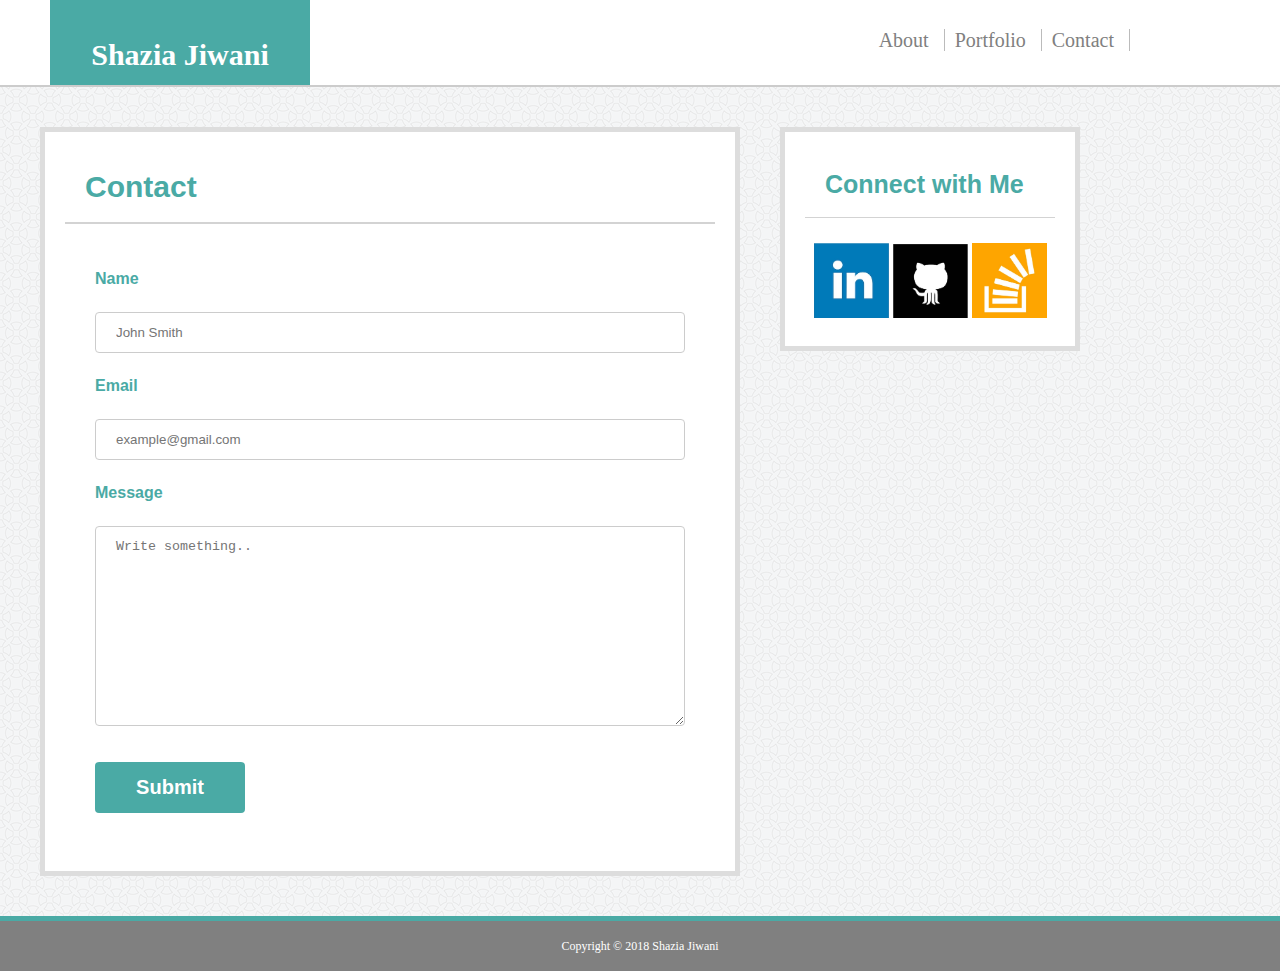
==== contact.html @ 3e583046 "Copying basic portfolio to work on responsive" ====
<!DOCTYPE html>
<html lang="en-us">

<head>
    <title>Shazia Jiwani</title>
    <link rel="stylesheet" type="text/css" href="assets/css/reset.css">
    <link rel="stylesheet" type="text/css" href="assets/css/style.css">

</head>
<body background="assets/images/circles-light.png">

<header>
    <div class="clearfix">
        <h1>Shazia Jiwani</h1>

        <div class="header_links">
            <ul>

                <li>  <a href="index.html">About  &nbsp;&nbsp;</a></li>
                <li><a href="portfolio.html"> Portfolio &nbsp;&nbsp; </a></li>
                <li id="last"><a href="contact.html">Contact &nbsp;&nbsp;</a></li>

            </ul>
        </div>
</header>

<div class="content">

<h2>Contact</h2>

    <form id = "contactform" action="form-data/data.php">

        <label for="name">Name&nbsp;&nbsp;</label>
        <input type="text" id="name" name="name" placeholder="John Smith"></br>

        <label for="email">Email&nbsp;&nbsp;</label>
        <input type="text" id="email" name="email" placeholder="example@gmail.com"></br>

        <label for="message">Message&nbsp;&nbsp;</label>
        <textarea id="message" name="message" placeholder="Write something.." style="height:200px"></textarea> </br>

        <input type="submit" value="Submit">

    </form>
</div>


<div class="aside">
    <h3>Connect with Me</h3>
    <div class="connectcontent">
        <a href="https://www.linkedin.com/in/shaziajiwani/" target="_blank"><img src="assets/images/Link.jpg" width="75"></a>
        <a href="https://github.com/jshazia" target="_blank"><img src="assets/images/Git.jpg" width="75"></a>
        <a href="https://stackexchange.com/users/12844687/shazia-jiwani" target="_blank"><img src="assets/images/Stack.jpg" width="75"></a>

    </div>
</div>


</div>
</body>

<footer>
    <p>Copyright &copy; 2018 Shazia Jiwani</p>
</footer>

</html>
---- assets/css/style.css ----
header {

    background-color: white;
    color: gray;
    border-bottom: 2px solid #cccccc;
    margin: 0px;
    width: 100%;

}

footer {

    position: relative;
    margin-top: -180px;
    height: 50px;
    clear: both;
    text-align: center;
    background-color: gray;
    color: white;
    font-size: 12px;
    border-top: 5px solid #4aaaa5;
}

#last {
    border-right: 0px;
}

h1{
    font-weight: bolder;
    padding: 40px;
    font-size: 30px;
    color: white;
    text-align: center;
    background: #4aaaa5;
    width: 180px;
    height: 5px;
    float: left;
    margin: 0px auto;
    margin-left: 50px;
}
ul {
    font-family: "Times New Roman";
    margin-right: 120px;
    display: inline;
    list-style-type: none;
    float: right;
    font-size: 20px;
    color: white;
    text-align: center;
    position: relative;
    padding: 25px;

}

li {

    float: left;
    padding: 5px;

}


.header_links a{
    color: gray;
    text-decoration: none;
    text-align: left;
    border-right: 1px solid #bbb;
}

 .header_links a:hover
 {
    font-weight: bolder;
    color:  #4aaaa5;
 }


h2 {
    font-size: 30px;
    font-weight: bold;
    padding: 20px;
    border-bottom: 2px solid lightgray;
    color: #4aaaa5;
    font-family: "Arial";

}

.connectcontent
{
    padding: 15px;
    text-align: center;
}

#me{
    float: left;
    padding: 20px;
}



p {
    padding: 10px;
    line-height: 30px;
}

h3 {
    text-align: left;
    font-size: 25px;
    font-weight: bold;
    border-bottom: 1px solid lightgray;
    color: #4aaaa5;
    font-family: 'Arial';
    padding: 20px;
    margin: 10px;
}



input[type=text]{

    width: 100%;
    padding: 12px 20px;
    margin: 8px 0;
    display: inline-block;
    border: 1px solid #ccc;
    border-radius: 4px;
    box-sizing: border-box;
}

textarea {

    width: 100%;
    padding: 12px 20px;
    margin: 8px 0;
    display: inline-block;
    border: 1px solid #ccc;
    border-radius: 4px;
    box-sizing: border-box;
}

#contactform{ color:#4aaaa5;
    font-family: Arial;
    font-weight: bold;
    line-height: 50px;
    padding: 30px;


}

input[type=submit] {
    width: 150px;
    font-size: 20px;
    font-weight: bold;
    background-color: #4aaaa5;
    color: white;
    padding: 14px 20px;
    margin: 8px 0;
    border: none;
    border-radius: 4px;
}


.aside{

    width: 270px;
    background: #ffffff;
    float: left;
    border: 5px solid #dddddd;
    margin: 40px;
    padding: 10px;


}


.content{
             width: 650px;
             background: #ffffff;
             border: 5px solid #dddddd;
             height: auto;
             margin: 40px auto;
             margin-left: 40px;
             float: left;
             padding: 20px;

         }









.clearfix::after {
    content: "";
    display: block;
    clear: both;
}
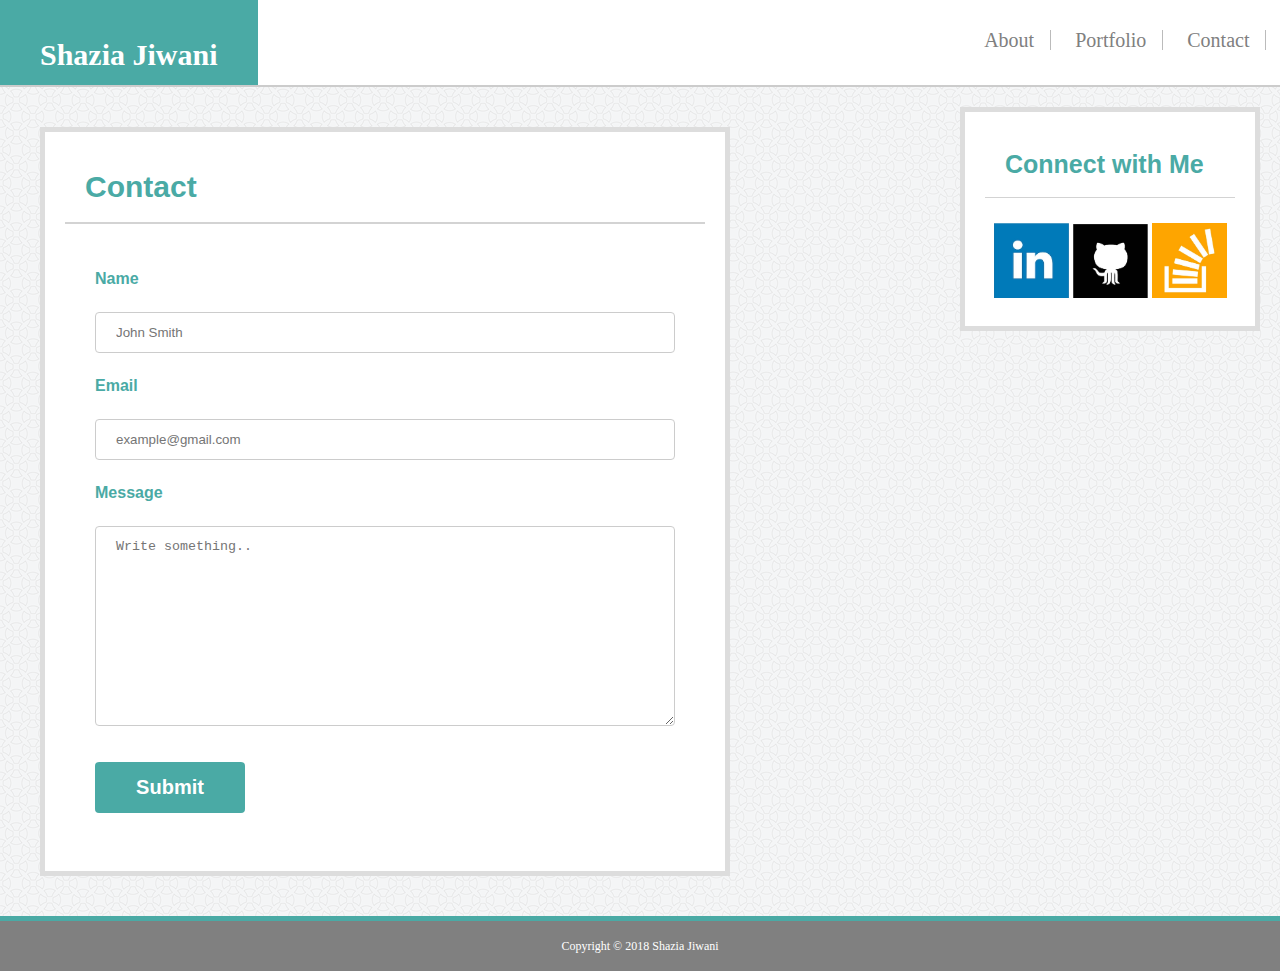
==== commit f8912255: "640px 768px and 980px responsive" ====
--- a/contact.html
+++ b/contact.html
@@ -5,6 +5,7 @@
     <title>Shazia Jiwani</title>
     <link rel="stylesheet" type="text/css" href="assets/css/reset.css">
     <link rel="stylesheet" type="text/css" href="assets/css/style.css">
+    <meta name="viewport" content="width=device-width, initial-scale=1.0">
 
 </head>
 <body background="assets/images/circles-light.png">
@@ -16,9 +17,9 @@
         <div class="header_links">
             <ul>
 
-                <li>  <a href="index.html">About  &nbsp;&nbsp;</a></li>
-                <li><a href="portfolio.html"> Portfolio &nbsp;&nbsp; </a></li>
-                <li id="last"><a href="contact.html">Contact &nbsp;&nbsp;</a></li>
+                <li>  <a href="index.html">About</a></li>
+                <li><a href="portfolio.html"> Portfolio </a></li>
+                <li id="last"><a href="contact.html">Contact</a></li>
 
             </ul>
         </div>
@@ -26,7 +27,7 @@
 
 <div class="content">
 
-<h2>Contact</h2>
+    <h2>Contact</h2>
 
     <form id = "contactform" action="form-data/data.php">
 
--- a/assets/css/style.css
+++ b/assets/css/style.css
@@ -6,7 +6,6 @@
     color: gray;
     border-bottom: 2px solid #cccccc;
     margin: 0px;
-    width: 100%;
 
 }
 
@@ -34,22 +33,16 @@
     color: white;
     text-align: center;
     background: #4aaaa5;
-    width: 180px;
     height: 5px;
     float: left;
-    margin: 0px auto;
-    margin-left: 50px;
-}
+}
+
 ul {
     font-family: "Times New Roman";
-    margin-right: 120px;
-    display: inline;
-    list-style-type: none;
     float: right;
     font-size: 20px;
     color: white;
     text-align: center;
-    position: relative;
     padding: 25px;
 
 }
@@ -63,18 +56,25 @@
 
 
 .header_links a{
+    margin: 0px 15px 0px 15px;
     color: gray;
     text-decoration: none;
-    text-align: left;
+    text-align: center;
     border-right: 1px solid #bbb;
-}
-
- .header_links a:hover
- {
+    float: left;
+    width: 100%;
+}
+
+.header_links a:hover
+{
     font-weight: bolder;
     color:  #4aaaa5;
- }
-
+}
+
+.portfolio_content {
+    padding: 0px;
+    margin: 0px;
+}
 
 h2 {
     font-size: 30px;
@@ -93,6 +93,7 @@
 }
 
 #me{
+    width: 30%;
     float: left;
     padding: 20px;
 }
@@ -165,37 +166,215 @@
 
     width: 270px;
     background: #ffffff;
-    float: left;
+    float: right;
     border: 5px solid #dddddd;
+    margin: 20px;
+    padding: 10px;
+
+
+}
+
+.content{
+    width: 50%;
+    background: #ffffff;
+    border: 5px solid #dddddd;
+    height: auto;
     margin: 40px;
-    padding: 10px;
-
-
-}
-
-
-.content{
-             width: 650px;
-             background: #ffffff;
-             border: 5px solid #dddddd;
-             height: auto;
-             margin: 40px auto;
-             margin-left: 40px;
-             float: left;
-             padding: 20px;
-
-         }
-
-
-
-
-
-
-
-
+    float: left;
+    padding: 20px;
+
+}
 
 .clearfix::after {
     content: "";
     display: block;
     clear: both;
-}+}
+
+@media (max-width: 980px) {
+    .header_links a {
+        margin: 0px 15px 0px 15px;
+        width: 100%;
+        text-align: center;
+        float: left;
+    }
+
+    #me {
+        width: 90%;
+        height: 90%;
+    }
+
+    .content {
+        float: left;
+        width: 50%;
+        margin: 40px 20px 40px 20px;
+    }
+
+    h3 {
+        font-size: 19px;
+        text-align: left;
+    }
+
+    .aside img {
+        width: 30%;
+    }
+
+    .aside {
+        width: 28%;
+        float: right;
+        margin: 40px 30px 0px 0px;
+        padding: 0px;
+    }
+
+    .connectcontent {
+        padding: 5px;
+    }
+}
+
+
+@media (max-width: 768px) {
+
+    h1 {
+        float: left;
+    }
+
+    .header_links a {
+
+        float: left;
+        padding: 0px;
+        margin: 0px 15px 0px 15px;
+        width: 100%;
+        text-align: center;
+    }
+
+    .portfolio_content li {
+        padding: 0px;
+        margin: 0px;
+        width: 50%;
+        display: block;
+
+    }
+
+    .portfolio_content img{
+
+        margin: 0px;
+        padding: 0px;
+        width: 100%;
+        display: block;
+        text-align: left;
+
+    }
+    .portfolio_content a{
+
+        width: 90%;
+        padding: 0px;
+        display: block;
+        margin: 10px 0px 10px 0px;
+        text-align: left;
+    }
+
+    .content {
+        width: 80%;
+        margin: 40px;
+        padding: 20px;
+    }
+    #me {
+
+        width: 40%;
+        height: 40%;
+        padding: 20px;
+    }
+
+    .aside img {
+        width: 20%;
+    }
+
+    .aside {
+        float: left;
+        width: 86%;
+        margin: 40px;
+    }
+
+    h3 {
+        text-align: center;
+        font-size: 25px;
+    }
+
+
+
+}
+
+@media (max-width: 640px) {
+
+
+    h1 {
+        width: 100%;
+        padding: 40px 0px 40px 0px;
+    }
+
+
+    .header_links a{
+        display: table;
+        table-layout: fixed;
+        padding: 0px;
+        margin-left: 0px;
+        width: 100%;
+        text-align: center;
+        float: none;
+        border-right: 1px solid #dddddd;
+    }
+
+    .header_links  li{
+        display: table-cell;
+        text-align: center;
+        padding: 0px;
+        margin: 0px;
+        float: none;
+
+
+    }
+
+    .portfolio_content img{
+        width: 100%;
+        padding: 20px 0px 20px 0px;
+        margin: 0px;
+    }
+
+    .portfolio_content li {
+        width: 100%;
+        margin: 0px;
+    }
+    .content {
+        padding: 20px;
+        width: 80%;
+        margin: 40px;
+    }
+
+    #me {
+        width: 90%;
+        height: 90%;
+    }
+
+    p {
+        padding: 20px;
+    }
+
+    footer {
+        padding: 20px;
+    }
+
+    .aside img {
+        width: 20%;
+    }
+
+    .aside {
+        width: 86%;
+        margin: 40px;
+    }
+
+    h3 {
+        text-align: center;
+    }
+
+
+}
